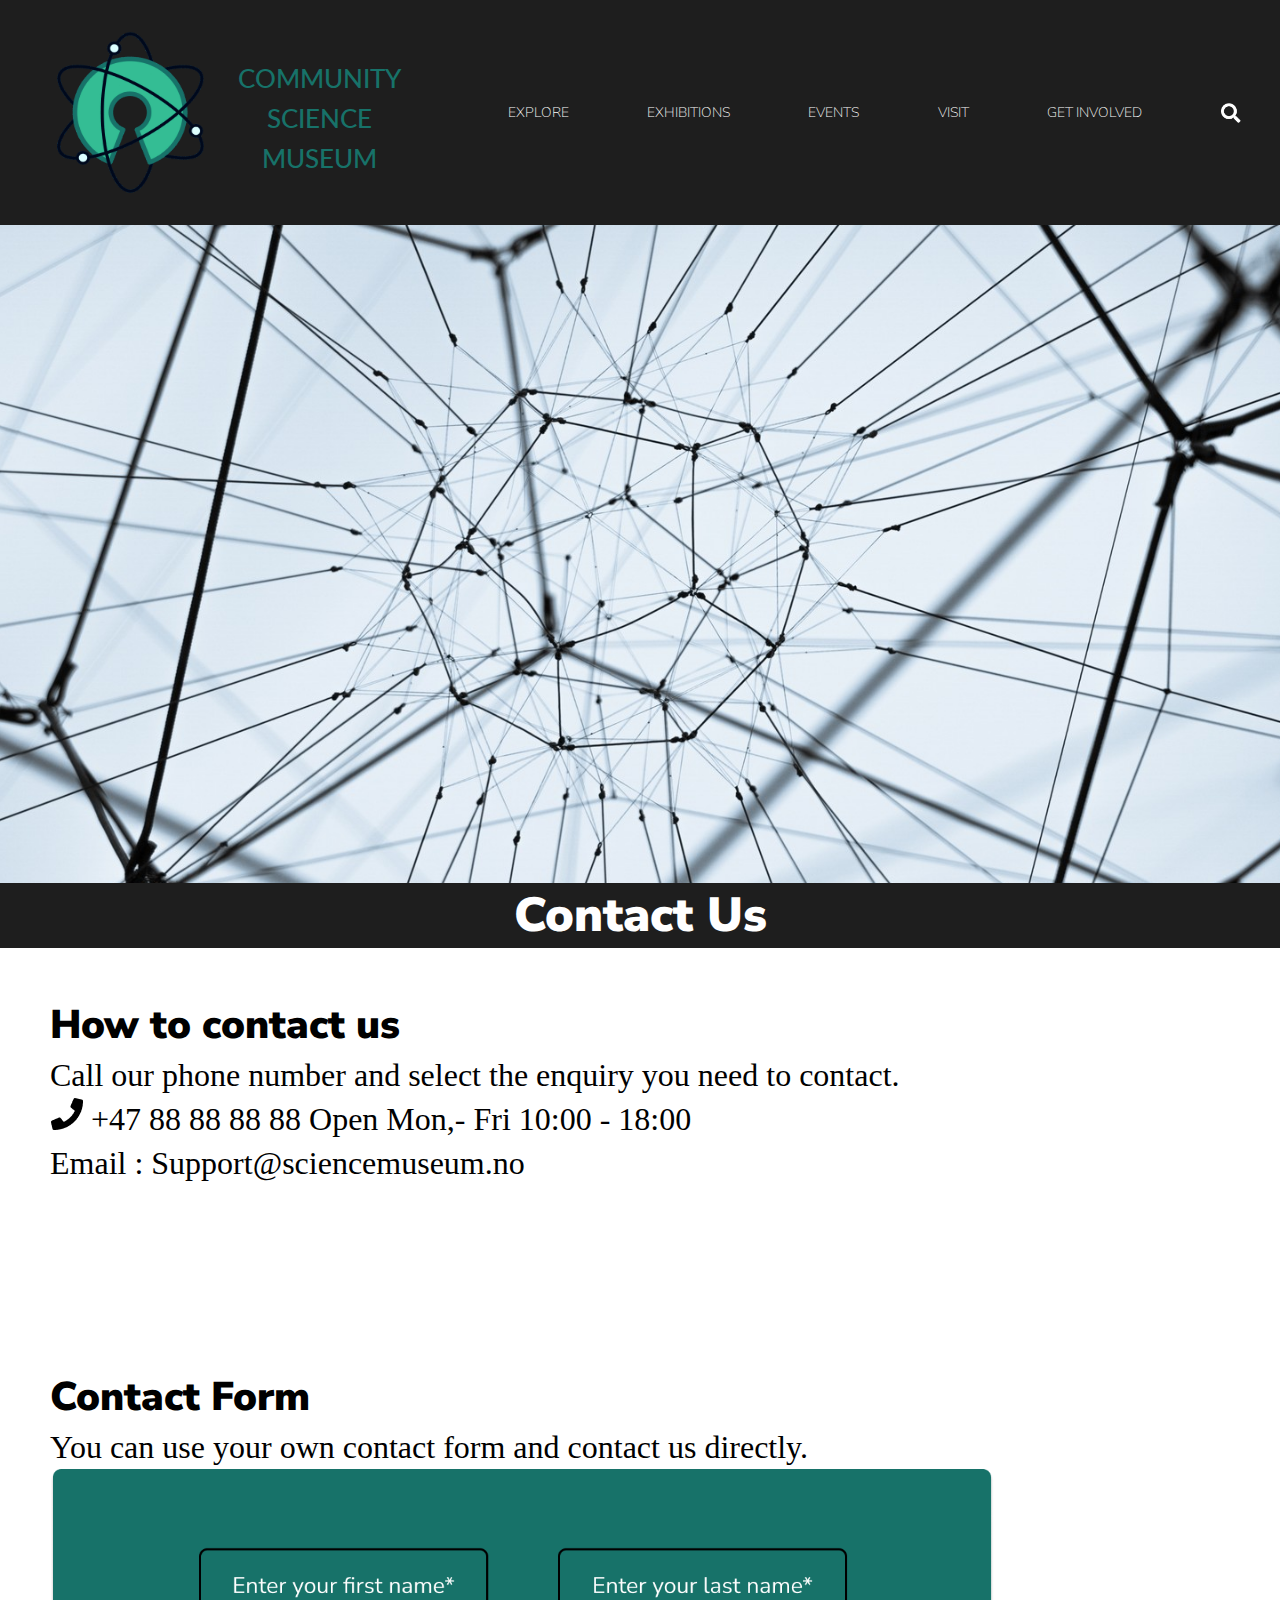
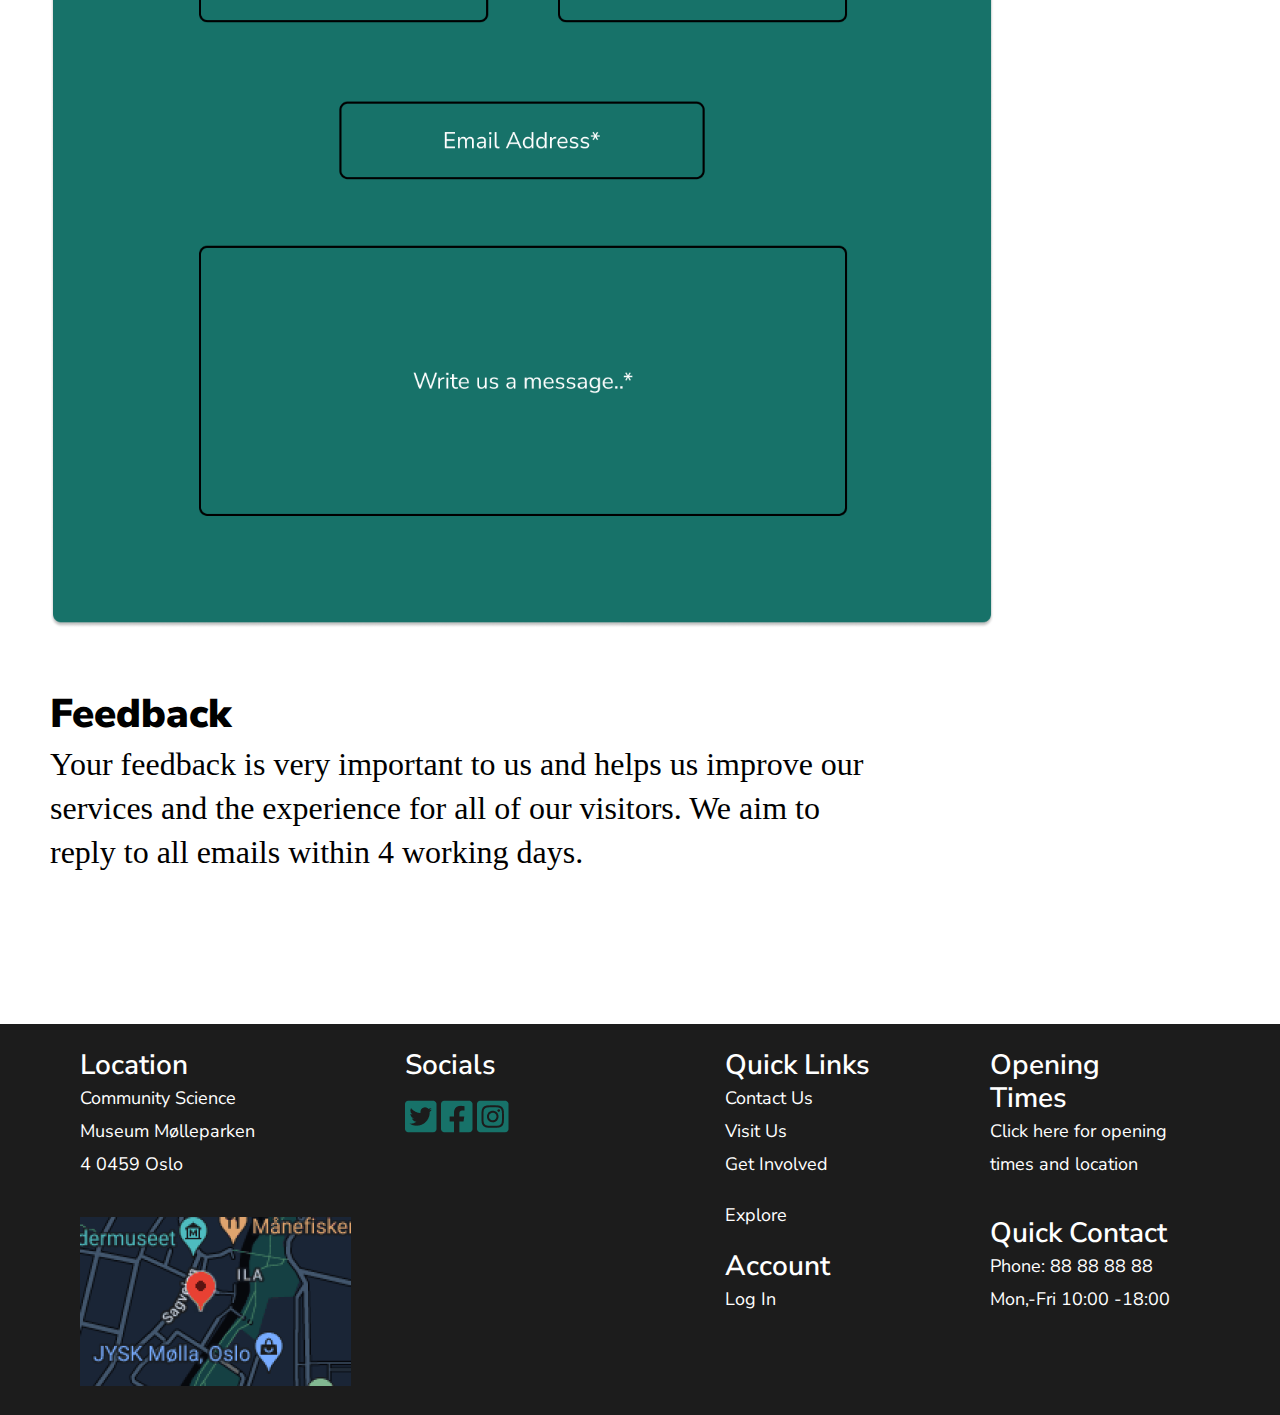
==== contact.html @ 0fde9c06 "login deleted" ====
<!DOCTYPE html>
<html lang="en">
  <head>
    <meta charset="UTF-8" />
    <meta http-equiv="X-UA-Compatible" content="IE=edge" />
    <meta name="viewport" content="width=device-width, initial-scale=1.0" />
    <title>Contact Us</title>
    <link rel="stylesheet" href="./contactus/style.css" />
    <link rel="preconnect" href="https://fonts.googleapis.com" />
    <link rel="preconnect" href="https://fonts.gstatic.com" crossorigin />
    <link
      href="https://fonts.googleapis.com/css2?family=Lato&family=Open+Sans:ital,wght@0,300;0,400;0,500;1,400;1,500;1,600&family=Yanone+Kaffeesatz:wght@300;400;500;600;700&display=swap"
      rel="stylesheet"
    />

    <link rel="preconnect" href="https://fonts.googleapis.com" />
    <link rel="preconnect" href="https://fonts.gstatic.com" crossorigin />
    <link
      href="https://fonts.googleapis.com/css2?family=Lato&family=Nunito+Sans:wght@300;400&family=Open+Sans:ital,wght@0,300;0,400;0,500;1,400;1,500;1,600&family=Yanone+Kaffeesatz:wght@300;400;500;600;700&display=swap"
      rel="stylesheet"
    />
  </head>

  <body>
    <div class="body-container">
      <header>
        <nav>
          <a href="./home.html">
            <div class="nav-logo-container">
              <img
                class="nav-logo"
                src="./assets/png/MicrosoftTeams-image 1.png"
                alt=""
              />
              <h2 class="nav-title">COMMUNITY SCIENCE MUSEUM</h2>
            </div>
          </a>
          <a class="nav-link" href="./explore.html">EXPLORE</a>
          <a class="nav-link" href="./exhibiton.html">EXHIBITIONS</a>
          <a class="nav-link" href="./events.html">EVENTS</a>
          <a class="nav-link" href="./visit.html">VISIT</a>
          <a class="nav-link" href="./getinvolved.html">GET INVOLVED</a>
          <img class="nav-search" src="./assets/png/search.png" alt="" />
          <img
            class="nav-hamburger"
            src="./assets/png/clipart365828.png"
            alt=""
          />
        </nav>
      </header>
      <section class="top-section">
        <img src="./assets/png/william-bout-264826 1.png" alt="" />
        <p class="exhibitions">Contact Us</p>
      </section>
      <section class="contact-first-section">
        <p class="contact-title">How to contact us</p>

        <p class="contact-info">
          Call our phone number and select the enquiry you need to contact.
          <br />
          <img src="./assets/png/phone.png" alt="" />
          +47 88 88 88 88 Open Mon,- Fri 10:00 - 18:00 <br />
          Email : Support@sciencemuseum.no
        </p>
        <p class="contact-title second-title">Contact Form</p>
        <p class="contact-info">
          You can use your own contact form and contact us directly.
        </p>

        <img class="form-img" src="./assets/png/Group 34.png" alt="" />

        <p class="contact-title last-title">Feedback</p>
        <p class="contact-info last-info">
          Your feedback is very important to us and helps us improve our
          services and the experience for all of our visitors. We aim to reply
          to all emails within 4 working days.
        </p>
      </section>

      <footer>
        <div class="footer-left">
          <div class="column">
            <p class="bold">Location</p>
            <p>Community Science Museum Mølleparken 4 0459 Oslo</p>
            <br />
            <br />
            <img class="footer-map" src="./assets/png/image 1.png" alt="" />
          </div>
          <div class="column">
            <p class="bold">Socials</p>
            <br />
            <img src="./assets/png/tw.png" alt="" />
            <img src="./assets/png/face.png" alt="" />
            <img src="./assets/png/ins.png" alt="" />
          </div>
        </div>
        <div class="footer-right">
          <div class="column">
            <p class="bold">Quick Links</p>
            <a href="./contact.html">
              <p>Contact Us</p>
            </a>
            <a href="./visit.html">
              <p>Visit Us</p>
            </a>
            <a href="./getinvolved.html">
              <p>Get Involved</p>
            </a>
            <br />
            <a href="./explore.html">
              <p>Explore</p>
            </a>
            <br />
            <p class="bold">Account</p>
            <p>Log In</p>
          </div>
          <div class="column">
            <p class="bold">Opening Times</p>
            <p>Click <a href="">here</a> for opening</p>
            <p>times and location</p>
            <br />
            <br />
            <p class="bold">Quick Contact</p>
            <p>Phone: 88 88 88 88</p>
            <p>Mon,-Fri 10:00 -18:00</p>
         
          </div>
        </div>
      </footer>
    </div>
  </body>
</html>
---- contactus/style.css ----
* {
  box-sizing: border-box;
  padding: 0px;
  margin: 0px;
}

a {
  text-decoration: none;
}

button {
  cursor: pointer;
}

body {
  width: 100%;
  background-color: #1e1e1e;
}

.body-container {
  max-width: 2000px;
  margin: auto;
}

header {
  width: 100%;
}

nav {
  width: 100%;
  height: 225px;
  display: flex;
  justify-content: space-around;
  align-items: center;
}

.nav-logo-container {
  width: 550px;
  display: flex;
  margin-top: 10px;
}

.nav-title {
  width: 290px;
  font-family: "Lato", sans-serif;
  font-style: normal;
  font-weight: 500;
  font-size: 46px;
  line-height: 53px;
  text-align: center;
  color: #177269;
  margin-top: 30px;
}

.nav-link {
  text-decoration: none;
  font-family: "Nunito Sans", sans-serif;
  font-style: normal;
  font-weight: 200;
  font-size: 24px;
  line-height: 39px;
  color: #ffffff;
}

.nav-search {
  width: 40px;
  height: 40px;
  cursor: pointer;
}

.nav-hamburger {
  display: none;
}

.top-section {
  width: 100%;
  display: flex;
  flex-direction: column;
  justify-content: baseline;
  align-items: center;
}
.top-section img {
  width: 100%;
}

.first-text-in-image {
  width: 90%;
  font-family: "Nunito Sans";
  font-style: normal;
  font-weight: 900;
  font-size: 48px;
  line-height: 65px;
  text-align: center;
  color: #ffffff;
  background-color: #1e1e1e;
  transform: translate(0px, -50px);
  box-shadow: 0px 4px 4px rgba(0, 0, 0, 0.25);
}

.top-section-title {
  width: 100%;
  height: 69px;
  left: 0px;
  background: #177269;
  padding-top: 10px;
}
.top-section-title h3 {
  font-family: "Nunito Sans";
  font-style: normal;
  font-weight: 900;
  font-size: 28px;
  line-height: 44px;
  text-align: center;
  word-spacing: 10px;
  color: #ffffff;
}

.second-section {
  width: 100%;
  background-color: white;
  display: flex;
  flex-direction: column;
}
.second-section h2 {
  font-family: "Nunito Sans";
  font-style: normal;
  font-weight: 900;
  font-size: 40px;
  line-height: 55px;
  text-align: center;
  color: #000000;
  margin-bottom: 25px;
}
.second-section p {
  width: 80%;
  font-family: "Nunito Sans";
  font-weight: 500;
  font-size: 32px;
  line-height: 44px;
  text-align: justify;
  margin: auto;
  margin-bottom: 100px;
}

.second-text-in-image {
  width: 100%;
  display: flex;
  justify-content: flex-end;
}
.second-text-in-image h3 {
  width: 80%;
  background: #1c1c1c;
  color: #ffffff;
  font-family: "Nunito Sans";
  font-style: normal;
  font-weight: 1200;
  font-size: 45px;
  line-height: 65px;
  margin-bottom: 0px;
  text-align: center;
}

.third-section {
  background: #1c1c1c;
  padding-top: 95px;
}

.cards-container {
  display: flex;
  justify-content: space-around;
  flex-wrap: wrap;
}

.card-container {
  width: 683px;
  height: 786px;
}

.card-inside-text {
  margin-top: -10px;
  padding-top: 20px;
  height: 88px;
  font-family: "Nunito Sans";
  font-style: normal;
  font-weight: 900;
  font-size: 36px;
  line-height: 49px;
  text-align: center;
  background: #177269;
  border-radius: 7px;
  color: #ffffff;
}

.card-info-container {
  padding: 0px 25px;
}
.card-info-container p:first-child {
  margin: 20px 0px;
  font-family: "Nunito Sans";
  font-style: normal;
  font-weight: 700;
  font-size: 24px;
  line-height: 33px;
  text-align: center;
  color: #ffffff;
}
.card-info-container p:nth-child(2) {
  font-family: "Nunito Sans";
  font-style: normal;
  font-weight: 400;
  font-size: 24px;
  line-height: 33px;
  text-align: center;
  color: #ffffff;
  text-align: center;
}

.more-events {
  width: 100%;
  display: flex;
  justify-content: center;
}
.more-events p {
  width: 96%;
  height: 100px;
  border-radius: 7px;
  background: #177269;
  padding-top: 20px;
  font-family: "Nunito Sans";
  font-style: normal;
  font-weight: 900;
  font-size: 48px;
  line-height: 65px;
  text-align: center;
  margin-bottom: 45px;
  color: #ffffff;
}

.down {
  margin-top: -90px;
}

.fourth-section {
  background-color: #fff;
  padding-top: 75px;
}

.card-down {
  width: 683px;
  height: 786px;
}

footer {
  width: 100%;
  padding: 25px;
  background-color: #1c1c1c;
  display: flex;
  justify-content: space-around;
}

.footer-left, .footer-right {
  width: 50%;
  display: flex;
  justify-content: space-evenly;
}

.column p {
  width: 180px;
  font-family: "Nunito Sans";
  font-style: normal;
  font-weight: 400;
  font-size: 18px;
  line-height: 33px;
  color: #ffffff;
}
.column a {
  color: #ffffff;
}
.column .bold {
  width: 180px;
  font-weight: 600;
  font-size: 28px;
  line-height: 33px;
}

@media (max-width: 1390px) {
  .card-container {
    margin-bottom: 55px;
  }
  .card-down {
    margin-bottom: 0px;
    height: 620px;
  }
  .down {
    margin-top: 0px;
  }
}
@media (max-width: 1390px) and (max-width: 1280px) {
  .nav-logo-container {
    width: 390px;
  }
  .nav-logo {
    width: 180px;
    height: 180px;
  }
  .nav-title {
    width: 200px;
    font-size: 26px;
    line-height: 40px;
  }
  .nav-link {
    font-size: 14px;
  }
  .nav-search {
    width: 20px;
    height: 20px;
  }
}
@media (max-width: 1390px) and (max-width: 1280px) and (max-width: 930px) {
  .top-section-title h3 {
    font-size: 1.2rem;
  }
  .column .bold {
    font-size: 1.5rem;
    font-weight: 600;
  }
  .first-text-in-image {
    font-size: 1.5rem;
    font-weight: 600;
  }
  .second-text-in-image h3 {
    font-size: 1.5rem;
  }
  .more-events p {
    font-size: 1.5rem;
  }
  footer {
    height: 750px;
    flex-direction: column;
    align-items: flex-start;
    justify-content: space-between;
  }
  .footer-left, .footer-right {
    width: 100%;
    justify-content: space-between;
  }
}
@media (max-width: 1390px) and (max-width: 1280px) and (max-width: 930px) and (max-width: 800px) {
  .nav-link,
.nav-search {
    display: none;
  }
  .nav-hamburger {
    display: block;
    width: 40px;
    cursor: pointer;
  }
}
@media (max-width: 1390px) and (max-width: 1280px) and (max-width: 930px) and (max-width: 800px) and (max-width: 600px) {
  nav {
    justify-content: space-between;
    padding: 0px 5px;
  }
  .nav-logo-container {
    width: 180px;
    align-items: flex-start;
  }
  .nav-logo-container img {
    width: 100px;
    height: 130px;
  }
  .nav-logo-container .nav-title {
    font-size: 1.3rem;
    line-height: 23px;
  }
  .top-section-title h3 {
    font-size: 0.7rem;
  }
  .first-text-in-image {
    font-size: 1rem;
  }
  .second-section h2 {
    font-size: 1.8rem;
  }
  .second-section p {
    font-size: 1.2rem;
    line-height: 24px;
  }
  .second-text-in-image h3 {
    font-size: 1.2rem;
  }
  .card-inside-text {
    font-size: 1.4rem;
  }
  .card-container {
    width: 100%;
    height: 600px;
  }
  .card-container img {
    width: 100%;
  }
  .card-down {
    height: 450px;
  }
  .card-down img {
    width: 100%;
  }
  .card-info-container {
    padding: 0px;
  }
  .card-info-container p:first-child {
    font-size: 1.2rem;
  }
  .card-info-container p:nth-child(2) {
    margin-left: 8px;
    white-space: wrap;
    font-size: 1.1rem;
    text-align: left;
  }
  .more-events p {
    font-size: 1.2rem;
  }
  .footer-left, .footer-right {
    justify-content: space-between;
  }
  .footer-map {
    width: 100%;
  }
  .column .bold {
    font-size: 1rem;
  }
  .column p {
    font-size: 1rem;
  }
}
* {
  box-sizing: border-box;
  padding: 0px;
  margin: 0px;
}

a {
  text-decoration: none;
}

button {
  cursor: pointer;
}

body {
  width: 100%;
  background-color: #1e1e1e;
}

.body-container {
  max-width: 2000px;
  margin: auto;
}

header {
  width: 100%;
}

nav {
  width: 100%;
  height: 225px;
  display: flex;
  justify-content: space-around;
  align-items: center;
}

.nav-logo-container {
  width: 550px;
  display: flex;
  margin-top: 10px;
}

.nav-title {
  width: 290px;
  font-family: "Lato", sans-serif;
  font-style: normal;
  font-weight: 500;
  font-size: 46px;
  line-height: 53px;
  text-align: center;
  color: #177269;
  margin-top: 30px;
}

.nav-link {
  text-decoration: none;
  font-family: "Nunito Sans", sans-serif;
  font-style: normal;
  font-weight: 200;
  font-size: 24px;
  line-height: 39px;
  color: #ffffff;
}

.nav-search {
  width: 40px;
  height: 40px;
  cursor: pointer;
}

.nav-hamburger {
  display: none;
}

.top-section {
  width: 100%;
  display: flex;
  flex-direction: column;
  justify-content: baseline;
  align-items: center;
}
.top-section img {
  width: 100%;
}

.first-text-in-image {
  width: 90%;
  font-family: "Nunito Sans";
  font-style: normal;
  font-weight: 900;
  font-size: 48px;
  line-height: 65px;
  text-align: center;
  color: #ffffff;
  background-color: #1e1e1e;
  transform: translate(0px, -50px);
  box-shadow: 0px 4px 4px rgba(0, 0, 0, 0.25);
}

.top-section-title {
  width: 100%;
  height: 69px;
  left: 0px;
  background: #177269;
  padding-top: 10px;
}
.top-section-title h3 {
  font-family: "Nunito Sans";
  font-style: normal;
  font-weight: 900;
  font-size: 28px;
  line-height: 44px;
  text-align: center;
  word-spacing: 10px;
  color: #ffffff;
}

.second-section {
  width: 100%;
  background-color: white;
  display: flex;
  flex-direction: column;
}
.second-section h2 {
  font-family: "Nunito Sans";
  font-style: normal;
  font-weight: 900;
  font-size: 40px;
  line-height: 55px;
  text-align: center;
  color: #000000;
  margin-bottom: 25px;
}
.second-section p {
  width: 80%;
  font-family: "Nunito Sans";
  font-weight: 500;
  font-size: 32px;
  line-height: 44px;
  text-align: justify;
  margin: auto;
  margin-bottom: 100px;
}

.second-text-in-image {
  width: 100%;
  display: flex;
  justify-content: flex-end;
}
.second-text-in-image h3 {
  width: 80%;
  background: #1c1c1c;
  color: #ffffff;
  font-family: "Nunito Sans";
  font-style: normal;
  font-weight: 1200;
  font-size: 45px;
  line-height: 65px;
  margin-bottom: 0px;
  text-align: center;
}

.third-section {
  background: #1c1c1c;
  padding-top: 95px;
}

.cards-container {
  display: flex;
  justify-content: space-around;
  flex-wrap: wrap;
}

.card-container {
  width: 683px;
  height: 786px;
}

.card-inside-text {
  margin-top: -10px;
  padding-top: 20px;
  height: 88px;
  font-family: "Nunito Sans";
  font-style: normal;
  font-weight: 900;
  font-size: 36px;
  line-height: 49px;
  text-align: center;
  background: #177269;
  border-radius: 7px;
  color: #ffffff;
}

.card-info-container {
  padding: 0px 25px;
}
.card-info-container p:first-child {
  margin: 20px 0px;
  font-family: "Nunito Sans";
  font-style: normal;
  font-weight: 700;
  font-size: 24px;
  line-height: 33px;
  text-align: center;
  color: #ffffff;
}
.card-info-container p:nth-child(2) {
  font-family: "Nunito Sans";
  font-style: normal;
  font-weight: 400;
  font-size: 24px;
  line-height: 33px;
  text-align: center;
  color: #ffffff;
  text-align: center;
}

.more-events {
  width: 100%;
  display: flex;
  justify-content: center;
}
.more-events p {
  width: 96%;
  height: 100px;
  border-radius: 7px;
  background: #177269;
  padding-top: 20px;
  font-family: "Nunito Sans";
  font-style: normal;
  font-weight: 900;
  font-size: 48px;
  line-height: 65px;
  text-align: center;
  margin-bottom: 45px;
  color: #ffffff;
}

.down {
  margin-top: -90px;
}

.fourth-section {
  background-color: #fff;
  padding-top: 75px;
}

.card-down {
  width: 683px;
  height: 786px;
}

footer {
  width: 100%;
  padding: 25px;
  background-color: #1c1c1c;
  display: flex;
  justify-content: space-around;
}

.footer-left, .footer-right {
  width: 50%;
  display: flex;
  justify-content: space-evenly;
}

.column p {
  width: 180px;
  font-family: "Nunito Sans";
  font-style: normal;
  font-weight: 400;
  font-size: 18px;
  line-height: 33px;
  color: #ffffff;
}
.column a {
  color: #ffffff;
}
.column .bold {
  width: 180px;
  font-weight: 600;
  font-size: 28px;
  line-height: 33px;
}

@media (max-width: 1390px) {
  .card-container {
    margin-bottom: 55px;
  }
  .card-down {
    margin-bottom: 0px;
    height: 620px;
  }
  .down {
    margin-top: 0px;
  }
}
@media (max-width: 1390px) and (max-width: 1280px) {
  .nav-logo-container {
    width: 390px;
  }
  .nav-logo {
    width: 180px;
    height: 180px;
  }
  .nav-title {
    width: 200px;
    font-size: 26px;
    line-height: 40px;
  }
  .nav-link {
    font-size: 14px;
  }
  .nav-search {
    width: 20px;
    height: 20px;
  }
}
@media (max-width: 1390px) and (max-width: 1280px) and (max-width: 930px) {
  .top-section-title h3 {
    font-size: 1.2rem;
  }
  .column .bold {
    font-size: 1.5rem;
    font-weight: 600;
  }
  .first-text-in-image {
    font-size: 1.5rem;
    font-weight: 600;
  }
  .second-text-in-image h3 {
    font-size: 1.5rem;
  }
  .more-events p {
    font-size: 1.5rem;
  }
  footer {
    height: 750px;
    flex-direction: column;
    align-items: flex-start;
    justify-content: space-between;
  }
  .footer-left, .footer-right {
    width: 100%;
    justify-content: space-between;
  }
}
@media (max-width: 1390px) and (max-width: 1280px) and (max-width: 930px) and (max-width: 800px) {
  .nav-link,
.nav-search {
    display: none;
  }
  .nav-hamburger {
    display: block;
    width: 40px;
    cursor: pointer;
  }
}
@media (max-width: 1390px) and (max-width: 1280px) and (max-width: 930px) and (max-width: 800px) and (max-width: 600px) {
  nav {
    justify-content: space-between;
    padding: 0px 5px;
  }
  .nav-logo-container {
    width: 180px;
    align-items: flex-start;
  }
  .nav-logo-container img {
    width: 100px;
    height: 130px;
  }
  .nav-logo-container .nav-title {
    font-size: 1.3rem;
    line-height: 23px;
  }
  .top-section-title h3 {
    font-size: 0.7rem;
  }
  .first-text-in-image {
    font-size: 1rem;
  }
  .second-section h2 {
    font-size: 1.8rem;
  }
  .second-section p {
    font-size: 1.2rem;
    line-height: 24px;
  }
  .second-text-in-image h3 {
    font-size: 1.2rem;
  }
  .card-inside-text {
    font-size: 1.4rem;
  }
  .card-container {
    width: 100%;
    height: 600px;
  }
  .card-container img {
    width: 100%;
  }
  .card-down {
    height: 450px;
  }
  .card-down img {
    width: 100%;
  }
  .card-info-container {
    padding: 0px;
  }
  .card-info-container p:first-child {
    font-size: 1.2rem;
  }
  .card-info-container p:nth-child(2) {
    margin-left: 8px;
    white-space: wrap;
    font-size: 1.1rem;
    text-align: left;
  }
  .more-events p {
    font-size: 1.2rem;
  }
  .footer-left, .footer-right {
    justify-content: space-between;
  }
  .footer-map {
    width: 100%;
  }
  .column .bold {
    font-size: 1rem;
  }
  .column p {
    font-size: 1rem;
  }
}
* {
  box-sizing: border-box;
  padding: 0px;
  margin: 0px;
}

a {
  text-decoration: none;
}

button {
  cursor: pointer;
}

body {
  width: 100%;
  background-color: #1e1e1e;
}

.body-container {
  max-width: 2000px;
  margin: auto;
}

header {
  width: 100%;
}

nav {
  width: 100%;
  height: 225px;
  display: flex;
  justify-content: space-around;
  align-items: center;
}

.nav-logo-container {
  width: 550px;
  display: flex;
  margin-top: 10px;
}

.nav-title {
  width: 290px;
  font-family: "Lato", sans-serif;
  font-style: normal;
  font-weight: 500;
  font-size: 46px;
  line-height: 53px;
  text-align: center;
  color: #177269;
  margin-top: 30px;
}

.nav-link {
  text-decoration: none;
  font-family: "Nunito Sans", sans-serif;
  font-style: normal;
  font-weight: 200;
  font-size: 24px;
  line-height: 39px;
  color: #ffffff;
}

.nav-search {
  width: 40px;
  height: 40px;
  cursor: pointer;
}

.nav-hamburger {
  display: none;
}

.top-section {
  width: 100%;
  display: flex;
  flex-direction: column;
  justify-content: baseline;
  align-items: center;
}
.top-section img {
  width: 100%;
}

.first-text-in-image {
  width: 90%;
  font-family: "Nunito Sans";
  font-style: normal;
  font-weight: 900;
  font-size: 48px;
  line-height: 65px;
  text-align: center;
  color: #ffffff;
  background-color: #1e1e1e;
  transform: translate(0px, -50px);
  box-shadow: 0px 4px 4px rgba(0, 0, 0, 0.25);
}

.top-section-title {
  width: 100%;
  height: 69px;
  left: 0px;
  background: #177269;
  padding-top: 10px;
}
.top-section-title h3 {
  font-family: "Nunito Sans";
  font-style: normal;
  font-weight: 900;
  font-size: 28px;
  line-height: 44px;
  text-align: center;
  word-spacing: 10px;
  color: #ffffff;
}

.second-section {
  width: 100%;
  background-color: white;
  display: flex;
  flex-direction: column;
}
.second-section h2 {
  font-family: "Nunito Sans";
  font-style: normal;
  font-weight: 900;
  font-size: 40px;
  line-height: 55px;
  text-align: center;
  color: #000000;
  margin-bottom: 25px;
}
.second-section p {
  width: 80%;
  font-family: "Nunito Sans";
  font-weight: 500;
  font-size: 32px;
  line-height: 44px;
  text-align: justify;
  margin: auto;
  margin-bottom: 100px;
}

.second-text-in-image {
  width: 100%;
  display: flex;
  justify-content: flex-end;
}
.second-text-in-image h3 {
  width: 80%;
  background: #1c1c1c;
  color: #ffffff;
  font-family: "Nunito Sans";
  font-style: normal;
  font-weight: 1200;
  font-size: 45px;
  line-height: 65px;
  margin-bottom: 0px;
  text-align: center;
}

.third-section {
  background: #1c1c1c;
  padding-top: 95px;
}

.cards-container {
  display: flex;
  justify-content: space-around;
  flex-wrap: wrap;
}

.card-container {
  width: 683px;
  height: 786px;
}

.card-inside-text {
  margin-top: -10px;
  padding-top: 20px;
  height: 88px;
  font-family: "Nunito Sans";
  font-style: normal;
  font-weight: 900;
  font-size: 36px;
  line-height: 49px;
  text-align: center;
  background: #177269;
  border-radius: 7px;
  color: #ffffff;
}

.card-info-container {
  padding: 0px 25px;
}
.card-info-container p:first-child {
  margin: 20px 0px;
  font-family: "Nunito Sans";
  font-style: normal;
  font-weight: 700;
  font-size: 24px;
  line-height: 33px;
  text-align: center;
  color: #ffffff;
}
.card-info-container p:nth-child(2) {
  font-family: "Nunito Sans";
  font-style: normal;
  font-weight: 400;
  font-size: 24px;
  line-height: 33px;
  text-align: center;
  color: #ffffff;
  text-align: center;
}

.more-events {
  width: 100%;
  display: flex;
  justify-content: center;
}
.more-events p {
  width: 96%;
  height: 100px;
  border-radius: 7px;
  background: #177269;
  padding-top: 20px;
  font-family: "Nunito Sans";
  font-style: normal;
  font-weight: 900;
  font-size: 48px;
  line-height: 65px;
  text-align: center;
  margin-bottom: 45px;
  color: #ffffff;
}

.down {
  margin-top: -90px;
}

.fourth-section {
  background-color: #fff;
  padding-top: 75px;
}

.card-down {
  width: 683px;
  height: 786px;
}

footer {
  width: 100%;
  padding: 25px;
  background-color: #1c1c1c;
  display: flex;
  justify-content: space-around;
}

.footer-left, .footer-right {
  width: 50%;
  display: flex;
  justify-content: space-evenly;
}

.column p {
  width: 180px;
  font-family: "Nunito Sans";
  font-style: normal;
  font-weight: 400;
  font-size: 18px;
  line-height: 33px;
  color: #ffffff;
}
.column a {
  color: #ffffff;
}
.column .bold {
  width: 180px;
  font-weight: 600;
  font-size: 28px;
  line-height: 33px;
}

@media (max-width: 1390px) {
  .card-container {
    margin-bottom: 55px;
  }
  .card-down {
    margin-bottom: 0px;
    height: 620px;
  }
  .down {
    margin-top: 0px;
  }
}
@media (max-width: 1390px) and (max-width: 1280px) {
  .nav-logo-container {
    width: 390px;
  }
  .nav-logo {
    width: 180px;
    height: 180px;
  }
  .nav-title {
    width: 200px;
    font-size: 26px;
    line-height: 40px;
  }
  .nav-link {
    font-size: 14px;
  }
  .nav-search {
    width: 20px;
    height: 20px;
  }
}
@media (max-width: 1390px) and (max-width: 1280px) and (max-width: 930px) {
  .top-section-title h3 {
    font-size: 1.2rem;
  }
  .column .bold {
    font-size: 1.5rem;
    font-weight: 600;
  }
  .first-text-in-image {
    font-size: 1.5rem;
    font-weight: 600;
  }
  .second-text-in-image h3 {
    font-size: 1.5rem;
  }
  .more-events p {
    font-size: 1.5rem;
  }
  footer {
    height: 750px;
    flex-direction: column;
    align-items: flex-start;
    justify-content: space-between;
  }
  .footer-left, .footer-right {
    width: 100%;
    justify-content: space-between;
  }
}
@media (max-width: 1390px) and (max-width: 1280px) and (max-width: 930px) and (max-width: 800px) {
  .nav-link,
.nav-search {
    display: none;
  }
  .nav-hamburger {
    display: block;
    width: 40px;
    cursor: pointer;
  }
}
@media (max-width: 1390px) and (max-width: 1280px) and (max-width: 930px) and (max-width: 800px) and (max-width: 600px) {
  nav {
    justify-content: space-between;
    padding: 0px 5px;
  }
  .nav-logo-container {
    width: 180px;
    align-items: flex-start;
  }
  .nav-logo-container img {
    width: 100px;
    height: 130px;
  }
  .nav-logo-container .nav-title {
    font-size: 1.3rem;
    line-height: 23px;
  }
  .top-section-title h3 {
    font-size: 0.7rem;
  }
  .first-text-in-image {
    font-size: 1rem;
  }
  .second-section h2 {
    font-size: 1.8rem;
  }
  .second-section p {
    font-size: 1.2rem;
    line-height: 24px;
  }
  .second-text-in-image h3 {
    font-size: 1.2rem;
  }
  .card-inside-text {
    font-size: 1.4rem;
  }
  .card-container {
    width: 100%;
    height: 600px;
  }
  .card-container img {
    width: 100%;
  }
  .card-down {
    height: 450px;
  }
  .card-down img {
    width: 100%;
  }
  .card-info-container {
    padding: 0px;
  }
  .card-info-container p:first-child {
    font-size: 1.2rem;
  }
  .card-info-container p:nth-child(2) {
    margin-left: 8px;
    white-space: wrap;
    font-size: 1.1rem;
    text-align: left;
  }
  .more-events p {
    font-size: 1.2rem;
  }
  .footer-left, .footer-right {
    justify-content: space-between;
  }
  .footer-map {
    width: 100%;
  }
  .column .bold {
    font-size: 1rem;
  }
  .column p {
    font-size: 1rem;
  }
}
* {
  box-sizing: border-box;
  padding: 0px;
  margin: 0px;
}

a {
  text-decoration: none;
}

button {
  cursor: pointer;
}

body {
  width: 100%;
  background-color: #1e1e1e;
}

.body-container {
  max-width: 2000px;
  margin: auto;
}

header {
  width: 100%;
}

nav {
  width: 100%;
  height: 225px;
  display: flex;
  justify-content: space-around;
  align-items: center;
}

.nav-logo-container {
  width: 550px;
  display: flex;
  margin-top: 10px;
}

.nav-title {
  width: 290px;
  font-family: "Lato", sans-serif;
  font-style: normal;
  font-weight: 500;
  font-size: 46px;
  line-height: 53px;
  text-align: center;
  color: #177269;
  margin-top: 30px;
}

.nav-link {
  text-decoration: none;
  font-family: "Nunito Sans", sans-serif;
  font-style: normal;
  font-weight: 200;
  font-size: 24px;
  line-height: 39px;
  color: #ffffff;
}

.nav-search {
  width: 40px;
  height: 40px;
  cursor: pointer;
}

.nav-hamburger {
  display: none;
}

.top-section {
  width: 100%;
  display: flex;
  flex-direction: column;
  justify-content: baseline;
  align-items: center;
}
.top-section img {
  width: 100%;
}

.first-text-in-image {
  width: 90%;
  font-family: "Nunito Sans";
  font-style: normal;
  font-weight: 900;
  font-size: 48px;
  line-height: 65px;
  text-align: center;
  color: #ffffff;
  background-color: #1e1e1e;
  transform: translate(0px, -50px);
  box-shadow: 0px 4px 4px rgba(0, 0, 0, 0.25);
}

.top-section-title {
  width: 100%;
  height: 69px;
  left: 0px;
  background: #177269;
  padding-top: 10px;
}
.top-section-title h3 {
  font-family: "Nunito Sans";
  font-style: normal;
  font-weight: 900;
  font-size: 28px;
  line-height: 44px;
  text-align: center;
  word-spacing: 10px;
  color: #ffffff;
}

.second-section {
  width: 100%;
  background-color: white;
  display: flex;
  flex-direction: column;
}
.second-section h2 {
  font-family: "Nunito Sans";
  font-style: normal;
  font-weight: 900;
  font-size: 40px;
  line-height: 55px;
  text-align: center;
  color: #000000;
  margin-bottom: 25px;
}
.second-section p {
  width: 80%;
  font-family: "Nunito Sans";
  font-weight: 500;
  font-size: 32px;
  line-height: 44px;
  text-align: justify;
  margin: auto;
  margin-bottom: 100px;
}

.second-text-in-image {
  width: 100%;
  display: flex;
  justify-content: flex-end;
}
.second-text-in-image h3 {
  width: 80%;
  background: #1c1c1c;
  color: #ffffff;
  font-family: "Nunito Sans";
  font-style: normal;
  font-weight: 1200;
  font-size: 45px;
  line-height: 65px;
  margin-bottom: 0px;
  text-align: center;
}

.third-section {
  background: #1c1c1c;
  padding-top: 95px;
}

.cards-container {
  display: flex;
  justify-content: space-around;
  flex-wrap: wrap;
}

.card-container {
  width: 683px;
  height: 786px;
}

.card-inside-text {
  margin-top: -10px;
  padding-top: 20px;
  height: 88px;
  font-family: "Nunito Sans";
  font-style: normal;
  font-weight: 900;
  font-size: 36px;
  line-height: 49px;
  text-align: center;
  background: #177269;
  border-radius: 7px;
  color: #ffffff;
}

.card-info-container {
  padding: 0px 25px;
}
.card-info-container p:first-child {
  margin: 20px 0px;
  font-family: "Nunito Sans";
  font-style: normal;
  font-weight: 700;
  font-size: 24px;
  line-height: 33px;
  text-align: center;
  color: #ffffff;
}
.card-info-container p:nth-child(2) {
  font-family: "Nunito Sans";
  font-style: normal;
  font-weight: 400;
  font-size: 24px;
  line-height: 33px;
  text-align: center;
  color: #ffffff;
  text-align: center;
}

.more-events {
  width: 100%;
  display: flex;
  justify-content: center;
}
.more-events p {
  width: 96%;
  height: 100px;
  border-radius: 7px;
  background: #177269;
  padding-top: 20px;
  font-family: "Nunito Sans";
  font-style: normal;
  font-weight: 900;
  font-size: 48px;
  line-height: 65px;
  text-align: center;
  margin-bottom: 45px;
  color: #ffffff;
}

.down {
  margin-top: -90px;
}

.fourth-section {
  background-color: #fff;
  padding-top: 75px;
}

.card-down {
  width: 683px;
  height: 786px;
}

footer {
  width: 100%;
  padding: 25px;
  background-color: #1c1c1c;
  display: flex;
  justify-content: space-around;
}

.footer-left, .footer-right {
  width: 50%;
  display: flex;
  justify-content: space-evenly;
}

.column p {
  width: 180px;
  font-family: "Nunito Sans";
  font-style: normal;
  font-weight: 400;
  font-size: 18px;
  line-height: 33px;
  color: #ffffff;
}
.column a {
  color: #ffffff;
}
.column .bold {
  width: 180px;
  font-weight: 600;
  font-size: 28px;
  line-height: 33px;
}

@media (max-width: 1390px) {
  .card-container {
    margin-bottom: 55px;
  }
  .card-down {
    margin-bottom: 0px;
    height: 620px;
  }
  .down {
    margin-top: 0px;
  }
}
@media (max-width: 1390px) and (max-width: 1280px) {
  .nav-logo-container {
    width: 390px;
  }
  .nav-logo {
    width: 180px;
    height: 180px;
  }
  .nav-title {
    width: 200px;
    font-size: 26px;
    line-height: 40px;
  }
  .nav-link {
    font-size: 14px;
  }
  .nav-search {
    width: 20px;
    height: 20px;
  }
}
@media (max-width: 1390px) and (max-width: 1280px) and (max-width: 930px) {
  .top-section-title h3 {
    font-size: 1.2rem;
  }
  .column .bold {
    font-size: 1.5rem;
    font-weight: 600;
  }
  .first-text-in-image {
    font-size: 1.5rem;
    font-weight: 600;
  }
  .second-text-in-image h3 {
    font-size: 1.5rem;
  }
  .more-events p {
    font-size: 1.5rem;
  }
  footer {
    height: 750px;
    flex-direction: column;
    align-items: flex-start;
    justify-content: space-between;
  }
  .footer-left, .footer-right {
    width: 100%;
    justify-content: space-between;
  }
}
@media (max-width: 1390px) and (max-width: 1280px) and (max-width: 930px) and (max-width: 800px) {
  .nav-link,
.nav-search {
    display: none;
  }
  .nav-hamburger {
    display: block;
    width: 40px;
    cursor: pointer;
  }
}
@media (max-width: 1390px) and (max-width: 1280px) and (max-width: 930px) and (max-width: 800px) and (max-width: 600px) {
  nav {
    justify-content: space-between;
    padding: 0px 5px;
  }
  .nav-logo-container {
    width: 180px;
    align-items: flex-start;
  }
  .nav-logo-container img {
    width: 100px;
    height: 130px;
  }
  .nav-logo-container .nav-title {
    font-size: 1.3rem;
    line-height: 23px;
  }
  .top-section-title h3 {
    font-size: 0.7rem;
  }
  .first-text-in-image {
    font-size: 1rem;
  }
  .second-section h2 {
    font-size: 1.8rem;
  }
  .second-section p {
    font-size: 1.2rem;
    line-height: 24px;
  }
  .second-text-in-image h3 {
    font-size: 1.2rem;
  }
  .card-inside-text {
    font-size: 1.4rem;
  }
  .card-container {
    width: 100%;
    height: 600px;
  }
  .card-container img {
    width: 100%;
  }
  .card-down {
    height: 450px;
  }
  .card-down img {
    width: 100%;
  }
  .card-info-container {
    padding: 0px;
  }
  .card-info-container p:first-child {
    font-size: 1.2rem;
  }
  .card-info-container p:nth-child(2) {
    margin-left: 8px;
    white-space: wrap;
    font-size: 1.1rem;
    text-align: left;
  }
  .more-events p {
    font-size: 1.2rem;
  }
  .footer-left, .footer-right {
    justify-content: space-between;
  }
  .footer-map {
    width: 100%;
  }
  .column .bold {
    font-size: 1rem;
  }
  .column p {
    font-size: 1rem;
  }
}
.exhibitions {
  font-family: "Nunito Sans";
  font-style: normal;
  font-weight: 900;
  font-size: 48px;
  line-height: 65px;
  text-align: center;
  color: #ffffff;
}

.exh-card-info-container {
  margin-top: 15px;
  font-family: "Nunito Sans";
  font-style: normal;
  font-weight: 400;
  font-size: 28px;
  line-height: 38px;
  text-align: justify;
  color: #000000;
}

.exh-card {
  height: 1150px;
}

@media (max-width: 1364px) {
  .exh-card {
    height: auto;
  }
}
@media (max-width: 1364px) and (max-width: 750px) {
  .exh-card {
    width: 90%;
  }
  .exh-card img {
    width: 100%;
  }
}
@media (max-width: 1364px) and (max-width: 502px) {
  .exh-card-info-container p {
    font-size: 1.2rem;
  }
}
.explore {
  margin-top: 20px;
}

.ex-first-section {
  background-color: #fff;
  padding-top: 50px;
  margin-top: 20px;
}
.ex-first-section p {
  width: 80%;
  margin: auto;
  font-family: "Nunito Sans";
  font-style: normal;
  font-weight: 400;
  font-size: 24px;
  line-height: 33px;
  color: #000000;
  text-align: justify;
}

.ex-card {
  margin-top: 95px;
  width: 100%;
  height: 1100px;
}
.ex-card img {
  width: 100%;
  transform: translate(0px, -4px);
}

.ex-card-info-container {
  width: 80%;
  margin: auto;
  margin-top: 40px;
}
.ex-card-info-container p {
  font-family: "Nunito Sans";
  font-style: normal;
  font-weight: 400;
  font-size: 32px;
  line-height: 44px;
  text-align: center;
}

.second-card {
  height: 2100px;
}

.third-card {
  height: 2200px;
}

.ex-card-images {
  padding-top: 45px;
  display: flex;
  justify-content: center;
}
.ex-card-images img {
  filter: drop-shadow(0px 4px 4px rgba(0, 0, 0, 0.25));
  border-radius: 20px;
}

.ex-last-text {
  width: 80%;
}
.ex-last-text p {
  text-align: justify;
}

.ex-up img {
  width: 32%;
}

.ex-down img:first-child {
  width: 46%;
}
.ex-down img:nth-child(2) {
  width: 34%;
}

@media (max-width: 600px) {
  .exhibitions {
    font-size: 2rem;
  }
  .ex-card {
    height: 600px;
  }
  .ex-card-info-container {
    width: 96%;
  }
  .ex-card-info-container p {
    font-size: 1.3rem;
    line-height: 34px;
    text-align: justify;
  }
  .second-card {
    height: 1000px;
  }
  .third-card {
    height: 1700px;
  }
}
.vis-first-section {
  width: 100%;
  background-color: #fff;
  padding: 0px 15px;
}
.vis-first-section p {
  font-family: "Nunito Sans";
  font-style: normal;
  font-weight: 900;
  font-size: 40px;
  line-height: 55px;
  padding-top: 25px;
}
.vis-first-section img {
  width: 85%;
  margin-bottom: 195px;
}

.vis-up-container {
  width: 98%;
  display: flex;
  justify-content: space-between;
  align-items: center;
}

.vis-left-container {
  width: 68%;
  height: 1050px;
  display: flex;
  flex-direction: column;
  justify-content: space-around;
}
.vis-left-container p {
  font-family: "Nunito Sans";
  font-style: normal;
  font-weight: 400;
  font-size: 32px;
  line-height: 44px;
}

.vis-button-container {
  width: 100%;
  display: flex;
  justify-content: center;
}
.vis-button-container button {
  width: 609px;
  height: 78px;
  left: 150px;
  top: 1594px;
  background: #177269;
  box-shadow: 0px 4px 4px rgba(0, 0, 0, 0.25);
  border-radius: 8px;
  font-family: "Nunito Sans";
  font-style: normal;
  font-weight: 700;
  font-size: 32px;
  line-height: 44px;
  text-align: center;
  color: #ffffff;
}

.vis-down-info-container p:first-child {
  font-family: "Nunito Sans";
  font-style: normal;
  font-weight: 900;
  font-size: 36px;
  line-height: 49px;
}
.vis-down-info-container p {
  font-family: "Nunito Sans";
  font-style: normal;
  font-weight: 400;
  font-size: 32px;
  line-height: 44px;
}

.vis-right-container {
  width: 28%;
  font-family: "Nunito Sans";
  font-style: normal;
  font-weight: 400;
  font-size: 32px;
  line-height: 44px;
}

@media (max-width: 1470px) {
  .vis-first-section p {
    text-align: center;
  }
  .vis-up-container {
    flex-direction: column;
    align-items: center;
  }
  .vis-right-container {
    width: 68%;
    margin-bottom: 55px;
  }
}
@media (max-width: 1470px) and (max-width: 750px) {
  .vis-left-container {
    width: 96%;
  }
}
@media (max-width: 1470px) and (max-width: 500px) {
  .vis-up-container p {
    font-size: 1.6rem;
    text-align: justify;
  }
  .vis-button-container button {
    font-size: 1.3rem;
  }
  .vis-down-info-container p {
    text-align: center;
    font-size: 1.3rem;
  }
  .vis-right-container {
    font-size: 1.3rem;
  }
}
.contact-first-section {
  background-color: white;
  padding: 50px 50px 150px 50px;
}

.form-img {
  width: 80%;
}

.contact-title {
  font-family: "Nunito Sans";
  font-weight: 900;
  font-size: 40px;
  line-height: 55px;
}

.contact-info {
  font-weight: 400;
  font-size: 32px;
  line-height: 44px;
}

.second-title {
  margin-top: 185px;
}

.last-info {
  width: 70%;
}

.last-title {
  margin-top: 55px;
}/*# sourceMappingURL=style.css.map */
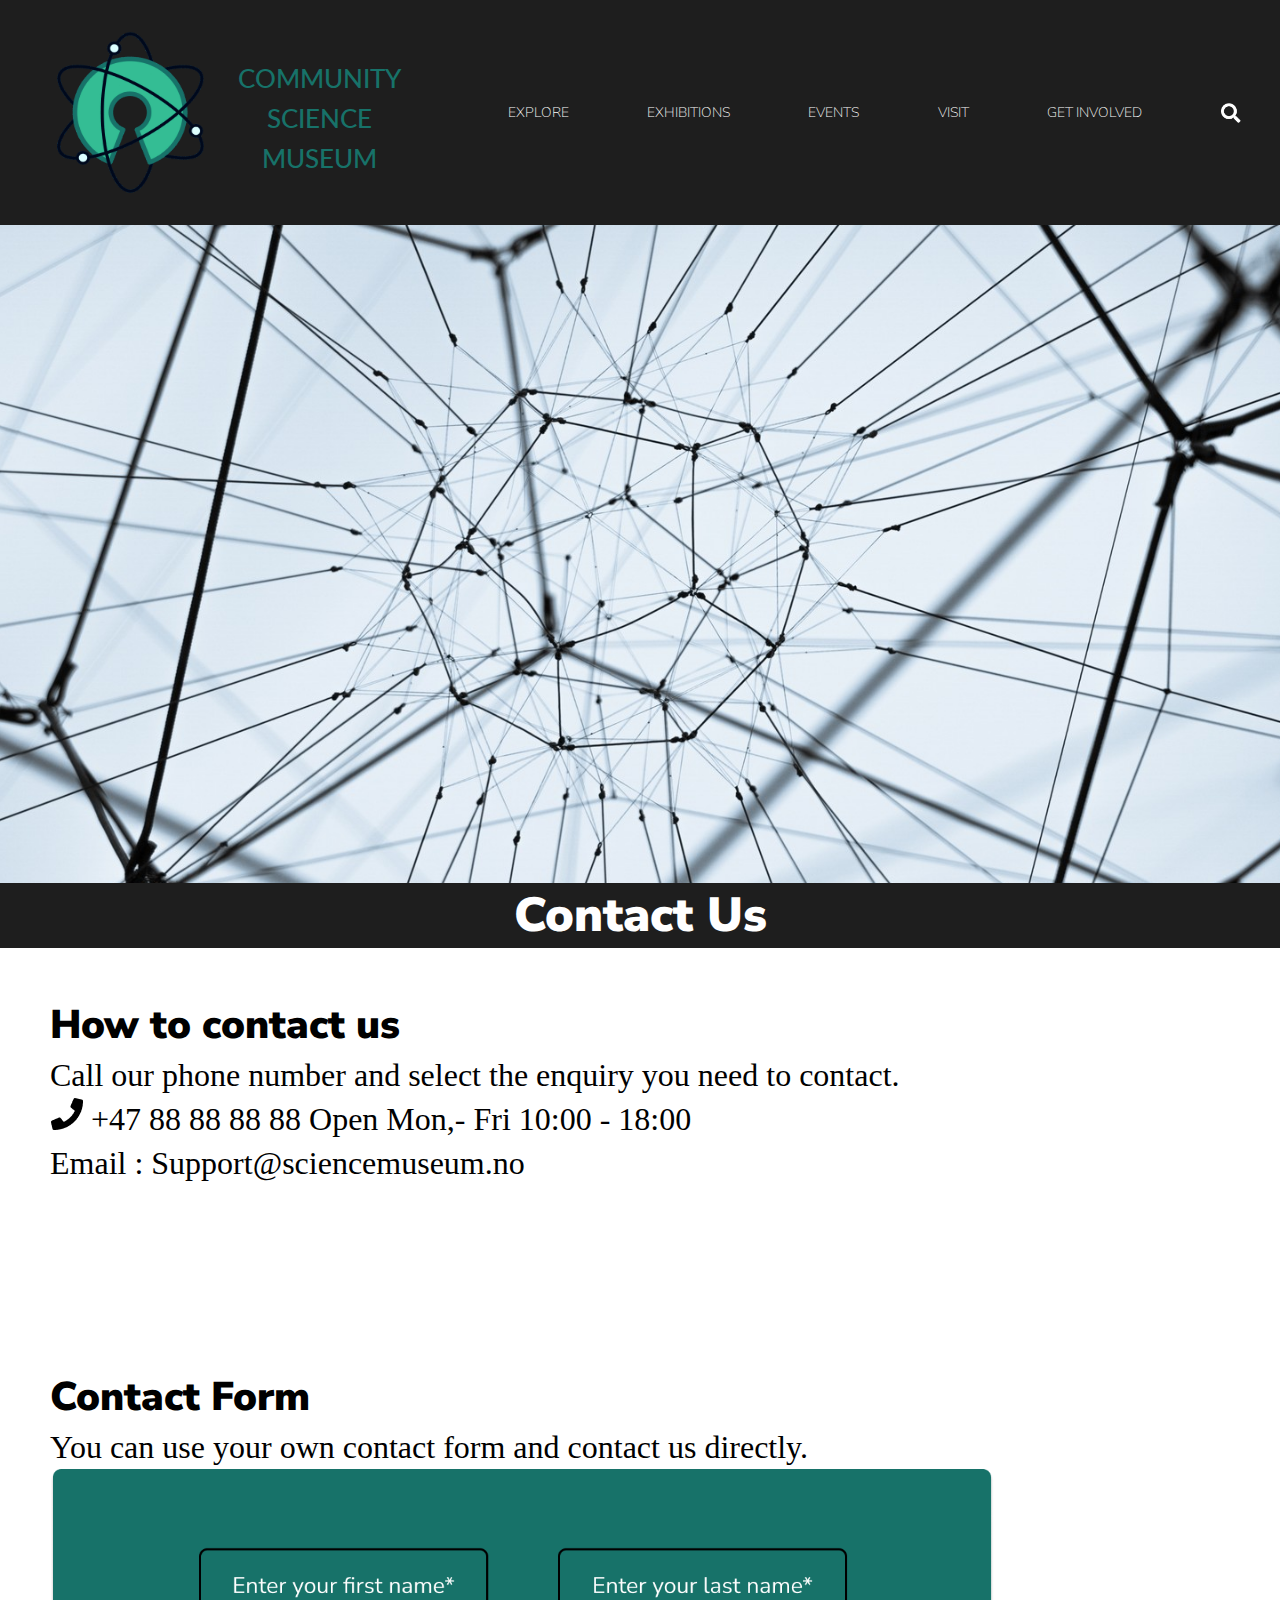
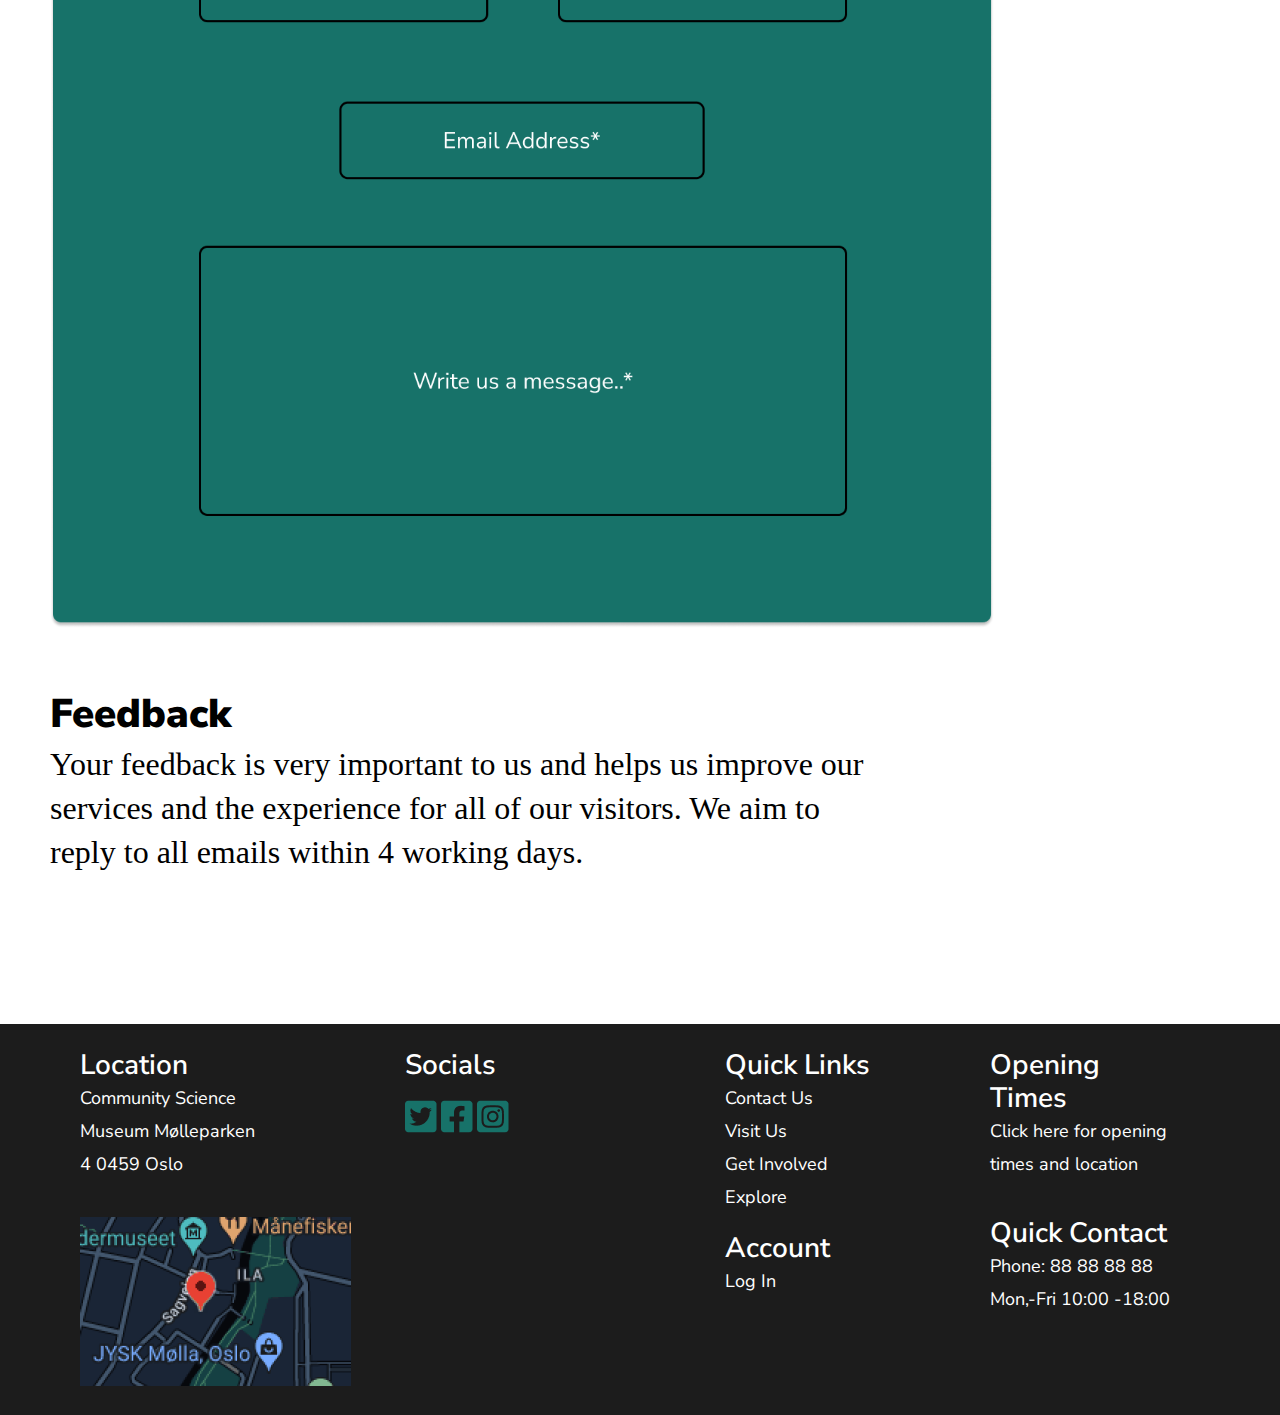
==== commit 170154f2: "explore space deleted" ====
--- a/contact.html
+++ b/contact.html
@@ -106,7 +106,6 @@
             <a href="./getinvolved.html">
               <p>Get Involved</p>
             </a>
-            <br />
             <a href="./explore.html">
               <p>Explore</p>
             </a>
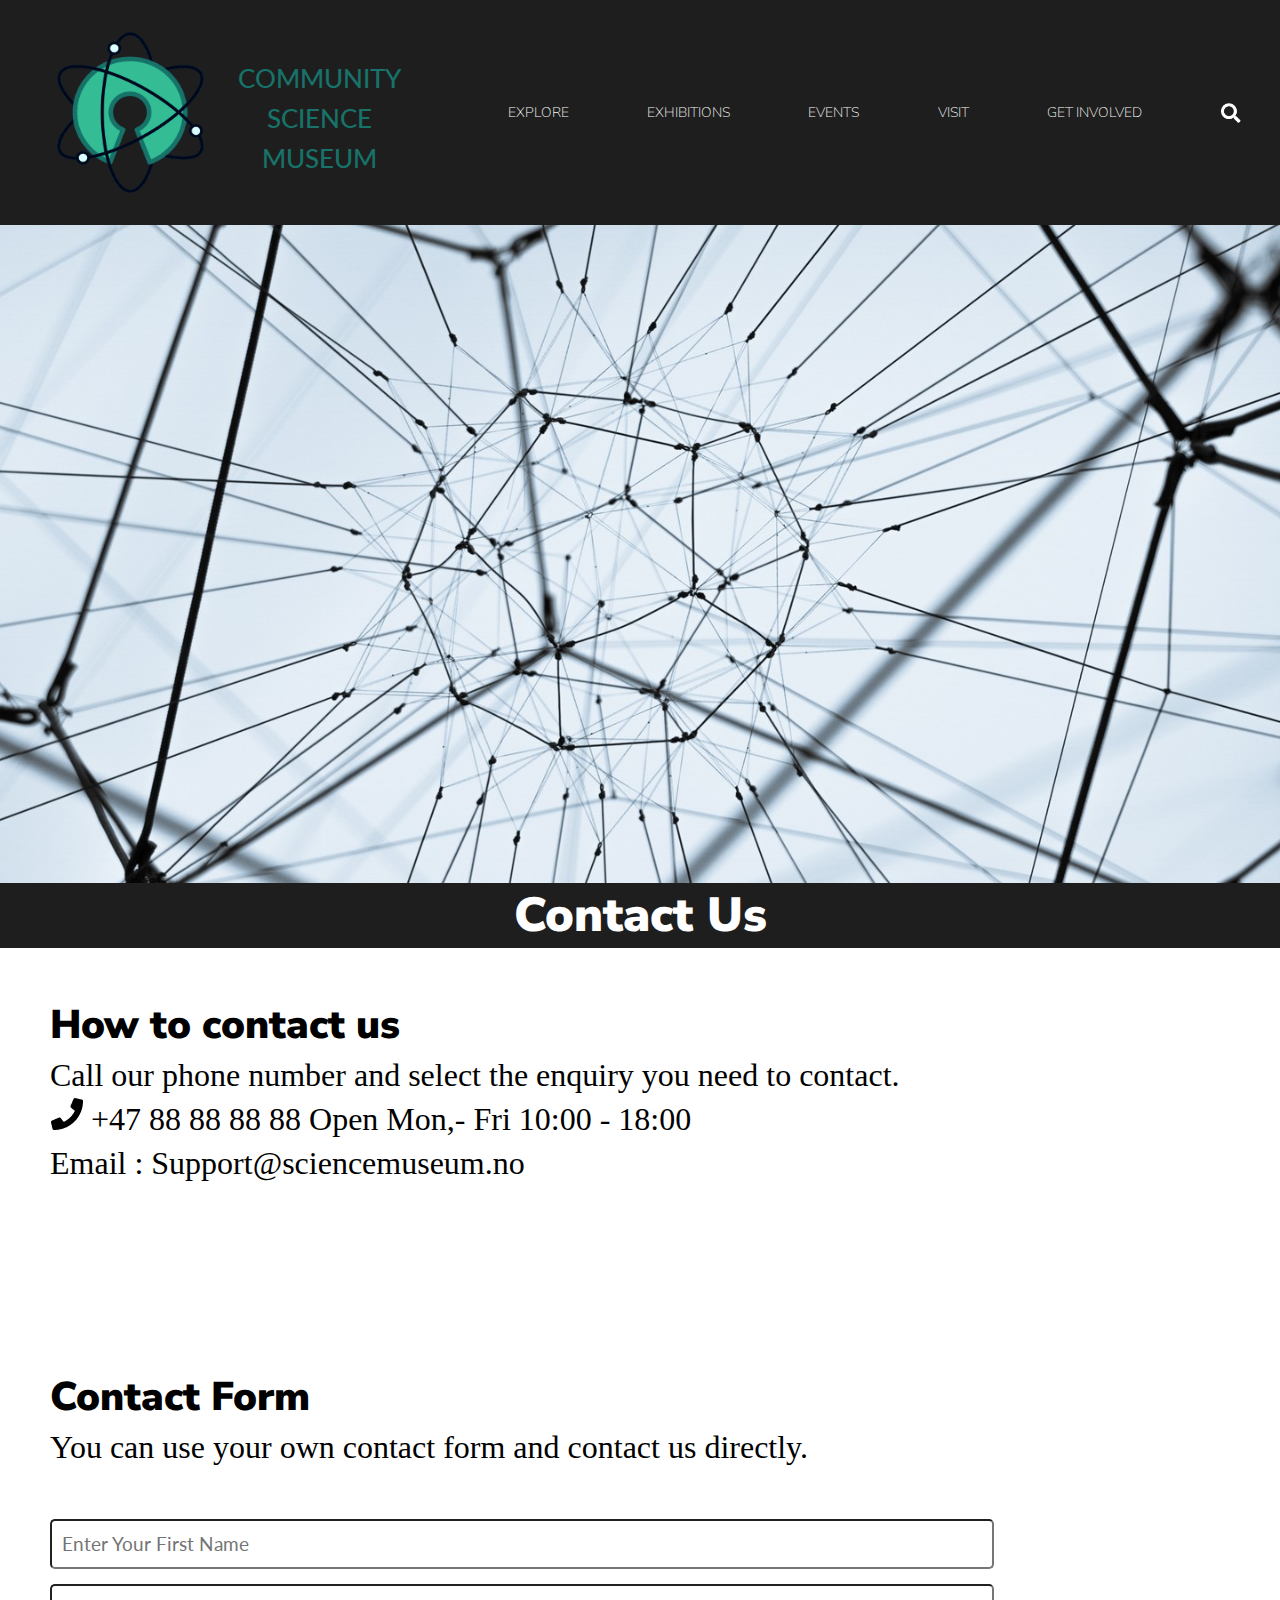
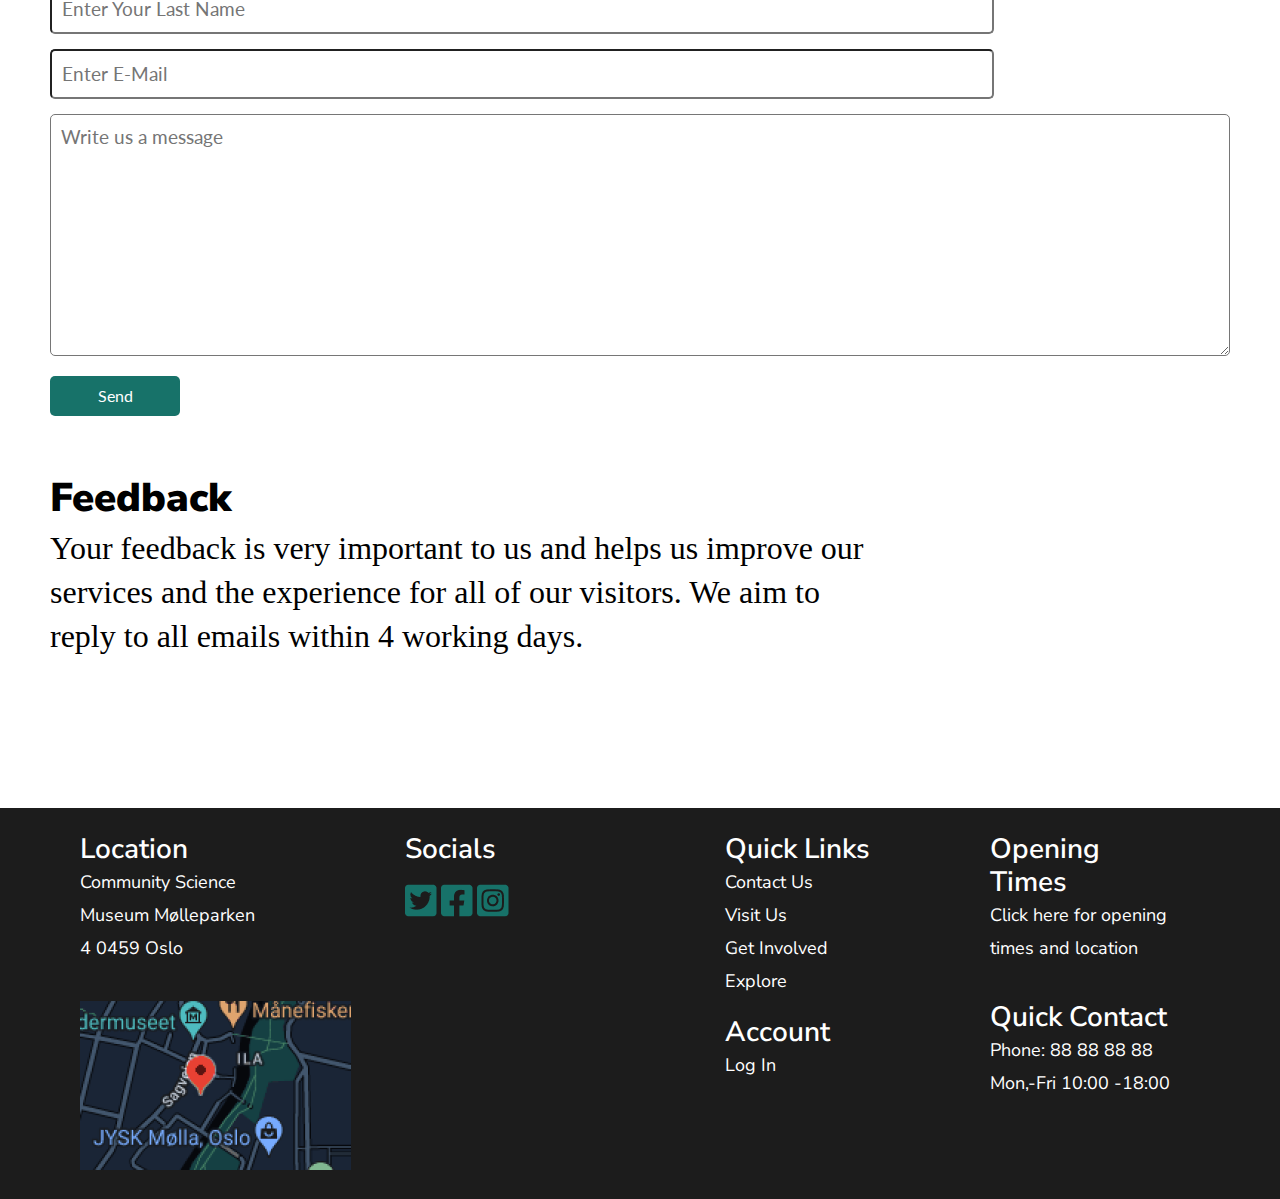
==== commit 82c28d7c: "form done in contact page" ====
--- a/contact.html
+++ b/contact.html
@@ -41,11 +41,25 @@
           <a class="nav-link" href="./visit.html">VISIT</a>
           <a class="nav-link" href="./getinvolved.html">GET INVOLVED</a>
           <img class="nav-search" src="./assets/png/search.png" alt="" />
-          <img
-            class="nav-hamburger"
-            src="./assets/png/clipart365828.png"
-            alt=""
-          />
+          <div id="menuToggle">
+            <input type="checkbox" />
+
+            <span></span>
+            <span></span>
+            <span></span>
+
+            <ul id="menu">
+              <a href="./home.html"><li>Home</li></a>
+              <a href="./explore.html"><li>Explore</li></a>
+              <a href="./exhibiton.html"
+                ><li>Exhibitions</li>
+                <li></li
+              ></a>
+              <a href="./events.html"><li>Events</li></a>
+              <a href="./visit.html"><li>Visit</li></a>
+              <a href="./getinvolved.html"><li>Get Involved</li></a>
+            </ul>
+          </div>
         </nav>
       </header>
       <section class="top-section">
@@ -67,7 +81,15 @@
           You can use your own contact form and contact us directly.
         </p>
 
-        <img class="form-img" src="./assets/png/Group 34.png" alt="" />
+        <!-- <img class="form-img" src="./assets/png/Group 34.png" alt="" /> -->
+
+        <form action="">
+          <input type="text" placeholder="Enter Your First Name" required>
+          <input type="text" placeholder="Enter Your Last Name" required>
+          <input type="email" placeholder="Enter E-Mail" required>
+          <textarea name="" id="" cols="30" rows="10" placeholder="Write us a message" required></textarea>
+          <button type="submit">Send</button>
+        </form>
 
         <p class="contact-title last-title">Feedback</p>
         <p class="contact-info last-info">
@@ -122,7 +144,6 @@
             <p class="bold">Quick Contact</p>
             <p>Phone: 88 88 88 88</p>
             <p>Mon,-Fri 10:00 -18:00</p>
-         
           </div>
         </div>
       </footer>
--- a/contactus/style.css
+++ b/contactus/style.css
@@ -8,6 +8,124 @@
   text-decoration: none;
 }
 
+#menuToggle {
+  display: none;
+  position: relative;
+  top: -10px;
+  right: 5px;
+  height: 30px;
+  z-index: 1;
+  -webkit-user-select: none;
+  -moz-user-select: none;
+   -ms-user-select: none;
+       user-select: none;
+}
+
+#menuToggle a {
+  text-decoration: none;
+  color: #232323;
+  transition: color 0.3s ease;
+}
+
+#menuToggle a:hover {
+  color: tomato;
+}
+
+#menuToggle input {
+  display: block;
+  width: 40px;
+  height: 32px;
+  position: absolute;
+  top: -7px;
+  left: -5px;
+  cursor: pointer;
+  opacity: 0; /* hide this */
+  z-index: 2; /* and place it over the hamburger */
+  -webkit-touch-callout: none;
+}
+
+/*
+ * Just a quick hamburger
+ */
+#menuToggle span {
+  display: block;
+  width: 33px;
+  height: 4px;
+  margin-bottom: 5px;
+  position: relative;
+  background: #cdcdcd;
+  border-radius: 3px;
+  z-index: 1;
+  transform-origin: 4px 0px;
+  transition: transform 0.5s cubic-bezier(0.77, 0.2, 0.05, 1), background 0.5s cubic-bezier(0.77, 0.2, 0.05, 1), opacity 0.55s ease;
+}
+
+#menuToggle span:first-child {
+  transform-origin: 0% 0%;
+}
+
+#menuToggle span:nth-last-child(2) {
+  transform-origin: 0% 100%;
+}
+
+/* 
+ * Transform all the slices of hamburger
+ * into a crossmark.
+ */
+#menuToggle input:checked ~ span {
+  opacity: 1;
+  transform: rotate(45deg) translate(-2px, -1px);
+  background: #232323;
+}
+
+/*
+ * But let's hide the middle one.
+ */
+#menuToggle input:checked ~ span:nth-last-child(3) {
+  opacity: 0;
+  transform: rotate(0deg) scale(0.2, 0.2);
+}
+
+/*
+ * Ohyeah and the last one should go the other direction
+ */
+#menuToggle input:checked ~ span:nth-last-child(2) {
+  transform: rotate(-45deg) translate(0, -1px);
+}
+
+/*
+ * Make this absolute positioned
+ * at the top left of the screen
+ */
+#menu {
+  position: absolute;
+  width: 300px;
+  margin: -50px 0 0 -160px;
+  padding: 50px;
+  padding-top: 55px;
+  background: #ffffff;
+  list-style-type: none;
+  -webkit-font-smoothing: antialiased;
+  /* to stop flickering of text in safari */
+  border-radius: 10px;
+  transform-origin: 0% 0%;
+  transform: translate(100%, 0);
+  transition: transform 0.5s cubic-bezier(0.77, 0.2, 0.05, 1);
+}
+
+#menu li {
+  margin: 20px 0px;
+  font-size: 22px;
+  font-family: "Lato", sans-serif;
+}
+
+/*
+ * And let's slide it in from the left
+ */
+#menuToggle input:checked ~ ul {
+  transform: none;
+}
+
 button {
   cursor: pointer;
 }
@@ -20,6 +138,7 @@
 .body-container {
   max-width: 2000px;
   margin: auto;
+  overflow: hidden;
 }
 
 header {
@@ -66,10 +185,6 @@
   width: 40px;
   height: 40px;
   cursor: pointer;
-}
-
-.nav-hamburger {
-  display: none;
 }
 
 .top-section {
@@ -220,8 +335,11 @@
   display: flex;
   justify-content: center;
 }
-.more-events p {
-  width: 96%;
+.more-events a {
+  width: 100%;
+}
+.more-events button {
+  width: 100%;
   height: 100px;
   border-radius: 7px;
   background: #177269;
@@ -350,23 +468,22 @@
 .nav-search {
     display: none;
   }
-  .nav-hamburger {
+  #menuToggle {
     display: block;
-    width: 40px;
-    cursor: pointer;
   }
 }
 @media (max-width: 1390px) and (max-width: 1280px) and (max-width: 930px) and (max-width: 800px) and (max-width: 600px) {
   nav {
     justify-content: space-between;
     padding: 0px 5px;
+    height: 150px;
   }
   .nav-logo-container {
     width: 180px;
     align-items: flex-start;
   }
   .nav-logo-container img {
-    width: 100px;
+    width: 120px;
     height: 130px;
   }
   .nav-logo-container .nav-title {
@@ -417,7 +534,7 @@
     font-size: 1.1rem;
     text-align: left;
   }
-  .more-events p {
+  .more-events button {
     font-size: 1.2rem;
   }
   .footer-left, .footer-right {
@@ -443,6 +560,124 @@
   text-decoration: none;
 }
 
+#menuToggle {
+  display: none;
+  position: relative;
+  top: -10px;
+  right: 5px;
+  height: 30px;
+  z-index: 1;
+  -webkit-user-select: none;
+  -moz-user-select: none;
+   -ms-user-select: none;
+       user-select: none;
+}
+
+#menuToggle a {
+  text-decoration: none;
+  color: #232323;
+  transition: color 0.3s ease;
+}
+
+#menuToggle a:hover {
+  color: tomato;
+}
+
+#menuToggle input {
+  display: block;
+  width: 40px;
+  height: 32px;
+  position: absolute;
+  top: -7px;
+  left: -5px;
+  cursor: pointer;
+  opacity: 0; /* hide this */
+  z-index: 2; /* and place it over the hamburger */
+  -webkit-touch-callout: none;
+}
+
+/*
+ * Just a quick hamburger
+ */
+#menuToggle span {
+  display: block;
+  width: 33px;
+  height: 4px;
+  margin-bottom: 5px;
+  position: relative;
+  background: #cdcdcd;
+  border-radius: 3px;
+  z-index: 1;
+  transform-origin: 4px 0px;
+  transition: transform 0.5s cubic-bezier(0.77, 0.2, 0.05, 1), background 0.5s cubic-bezier(0.77, 0.2, 0.05, 1), opacity 0.55s ease;
+}
+
+#menuToggle span:first-child {
+  transform-origin: 0% 0%;
+}
+
+#menuToggle span:nth-last-child(2) {
+  transform-origin: 0% 100%;
+}
+
+/* 
+ * Transform all the slices of hamburger
+ * into a crossmark.
+ */
+#menuToggle input:checked ~ span {
+  opacity: 1;
+  transform: rotate(45deg) translate(-2px, -1px);
+  background: #232323;
+}
+
+/*
+ * But let's hide the middle one.
+ */
+#menuToggle input:checked ~ span:nth-last-child(3) {
+  opacity: 0;
+  transform: rotate(0deg) scale(0.2, 0.2);
+}
+
+/*
+ * Ohyeah and the last one should go the other direction
+ */
+#menuToggle input:checked ~ span:nth-last-child(2) {
+  transform: rotate(-45deg) translate(0, -1px);
+}
+
+/*
+ * Make this absolute positioned
+ * at the top left of the screen
+ */
+#menu {
+  position: absolute;
+  width: 300px;
+  margin: -50px 0 0 -160px;
+  padding: 50px;
+  padding-top: 55px;
+  background: #ffffff;
+  list-style-type: none;
+  -webkit-font-smoothing: antialiased;
+  /* to stop flickering of text in safari */
+  border-radius: 10px;
+  transform-origin: 0% 0%;
+  transform: translate(100%, 0);
+  transition: transform 0.5s cubic-bezier(0.77, 0.2, 0.05, 1);
+}
+
+#menu li {
+  margin: 20px 0px;
+  font-size: 22px;
+  font-family: "Lato", sans-serif;
+}
+
+/*
+ * And let's slide it in from the left
+ */
+#menuToggle input:checked ~ ul {
+  transform: none;
+}
+
 button {
   cursor: pointer;
 }
@@ -455,6 +690,7 @@
 .body-container {
   max-width: 2000px;
   margin: auto;
+  overflow: hidden;
 }
 
 header {
@@ -501,10 +737,6 @@
   width: 40px;
   height: 40px;
   cursor: pointer;
-}
-
-.nav-hamburger {
-  display: none;
 }
 
 .top-section {
@@ -655,8 +887,11 @@
   display: flex;
   justify-content: center;
 }
-.more-events p {
-  width: 96%;
+.more-events a {
+  width: 100%;
+}
+.more-events button {
+  width: 100%;
   height: 100px;
   border-radius: 7px;
   background: #177269;
@@ -785,23 +1020,22 @@
 .nav-search {
     display: none;
   }
-  .nav-hamburger {
+  #menuToggle {
     display: block;
-    width: 40px;
-    cursor: pointer;
   }
 }
 @media (max-width: 1390px) and (max-width: 1280px) and (max-width: 930px) and (max-width: 800px) and (max-width: 600px) {
   nav {
     justify-content: space-between;
     padding: 0px 5px;
+    height: 150px;
   }
   .nav-logo-container {
     width: 180px;
     align-items: flex-start;
   }
   .nav-logo-container img {
-    width: 100px;
+    width: 120px;
     height: 130px;
   }
   .nav-logo-container .nav-title {
@@ -852,7 +1086,7 @@
     font-size: 1.1rem;
     text-align: left;
   }
-  .more-events p {
+  .more-events button {
     font-size: 1.2rem;
   }
   .footer-left, .footer-right {
@@ -878,6 +1112,124 @@
   text-decoration: none;
 }
 
+#menuToggle {
+  display: none;
+  position: relative;
+  top: -10px;
+  right: 5px;
+  height: 30px;
+  z-index: 1;
+  -webkit-user-select: none;
+  -moz-user-select: none;
+   -ms-user-select: none;
+       user-select: none;
+}
+
+#menuToggle a {
+  text-decoration: none;
+  color: #232323;
+  transition: color 0.3s ease;
+}
+
+#menuToggle a:hover {
+  color: tomato;
+}
+
+#menuToggle input {
+  display: block;
+  width: 40px;
+  height: 32px;
+  position: absolute;
+  top: -7px;
+  left: -5px;
+  cursor: pointer;
+  opacity: 0; /* hide this */
+  z-index: 2; /* and place it over the hamburger */
+  -webkit-touch-callout: none;
+}
+
+/*
+ * Just a quick hamburger
+ */
+#menuToggle span {
+  display: block;
+  width: 33px;
+  height: 4px;
+  margin-bottom: 5px;
+  position: relative;
+  background: #cdcdcd;
+  border-radius: 3px;
+  z-index: 1;
+  transform-origin: 4px 0px;
+  transition: transform 0.5s cubic-bezier(0.77, 0.2, 0.05, 1), background 0.5s cubic-bezier(0.77, 0.2, 0.05, 1), opacity 0.55s ease;
+}
+
+#menuToggle span:first-child {
+  transform-origin: 0% 0%;
+}
+
+#menuToggle span:nth-last-child(2) {
+  transform-origin: 0% 100%;
+}
+
+/* 
+ * Transform all the slices of hamburger
+ * into a crossmark.
+ */
+#menuToggle input:checked ~ span {
+  opacity: 1;
+  transform: rotate(45deg) translate(-2px, -1px);
+  background: #232323;
+}
+
+/*
+ * But let's hide the middle one.
+ */
+#menuToggle input:checked ~ span:nth-last-child(3) {
+  opacity: 0;
+  transform: rotate(0deg) scale(0.2, 0.2);
+}
+
+/*
+ * Ohyeah and the last one should go the other direction
+ */
+#menuToggle input:checked ~ span:nth-last-child(2) {
+  transform: rotate(-45deg) translate(0, -1px);
+}
+
+/*
+ * Make this absolute positioned
+ * at the top left of the screen
+ */
+#menu {
+  position: absolute;
+  width: 300px;
+  margin: -50px 0 0 -160px;
+  padding: 50px;
+  padding-top: 55px;
+  background: #ffffff;
+  list-style-type: none;
+  -webkit-font-smoothing: antialiased;
+  /* to stop flickering of text in safari */
+  border-radius: 10px;
+  transform-origin: 0% 0%;
+  transform: translate(100%, 0);
+  transition: transform 0.5s cubic-bezier(0.77, 0.2, 0.05, 1);
+}
+
+#menu li {
+  margin: 20px 0px;
+  font-size: 22px;
+  font-family: "Lato", sans-serif;
+}
+
+/*
+ * And let's slide it in from the left
+ */
+#menuToggle input:checked ~ ul {
+  transform: none;
+}
+
 button {
   cursor: pointer;
 }
@@ -890,6 +1242,7 @@
 .body-container {
   max-width: 2000px;
   margin: auto;
+  overflow: hidden;
 }
 
 header {
@@ -936,10 +1289,6 @@
   width: 40px;
   height: 40px;
   cursor: pointer;
-}
-
-.nav-hamburger {
-  display: none;
 }
 
 .top-section {
@@ -1090,8 +1439,11 @@
   display: flex;
   justify-content: center;
 }
-.more-events p {
-  width: 96%;
+.more-events a {
+  width: 100%;
+}
+.more-events button {
+  width: 100%;
   height: 100px;
   border-radius: 7px;
   background: #177269;
@@ -1220,23 +1572,22 @@
 .nav-search {
     display: none;
   }
-  .nav-hamburger {
+  #menuToggle {
     display: block;
-    width: 40px;
-    cursor: pointer;
   }
 }
 @media (max-width: 1390px) and (max-width: 1280px) and (max-width: 930px) and (max-width: 800px) and (max-width: 600px) {
   nav {
     justify-content: space-between;
     padding: 0px 5px;
+    height: 150px;
   }
   .nav-logo-container {
     width: 180px;
     align-items: flex-start;
   }
   .nav-logo-container img {
-    width: 100px;
+    width: 120px;
     height: 130px;
   }
   .nav-logo-container .nav-title {
@@ -1287,7 +1638,7 @@
     font-size: 1.1rem;
     text-align: left;
   }
-  .more-events p {
+  .more-events button {
     font-size: 1.2rem;
   }
   .footer-left, .footer-right {
@@ -1313,6 +1664,124 @@
   text-decoration: none;
 }
 
+#menuToggle {
+  display: none;
+  position: relative;
+  top: -10px;
+  right: 5px;
+  height: 30px;
+  z-index: 1;
+  -webkit-user-select: none;
+  -moz-user-select: none;
+   -ms-user-select: none;
+       user-select: none;
+}
+
+#menuToggle a {
+  text-decoration: none;
+  color: #232323;
+  transition: color 0.3s ease;
+}
+
+#menuToggle a:hover {
+  color: tomato;
+}
+
+#menuToggle input {
+  display: block;
+  width: 40px;
+  height: 32px;
+  position: absolute;
+  top: -7px;
+  left: -5px;
+  cursor: pointer;
+  opacity: 0; /* hide this */
+  z-index: 2; /* and place it over the hamburger */
+  -webkit-touch-callout: none;
+}
+
+/*
+ * Just a quick hamburger
+ */
+#menuToggle span {
+  display: block;
+  width: 33px;
+  height: 4px;
+  margin-bottom: 5px;
+  position: relative;
+  background: #cdcdcd;
+  border-radius: 3px;
+  z-index: 1;
+  transform-origin: 4px 0px;
+  transition: transform 0.5s cubic-bezier(0.77, 0.2, 0.05, 1), background 0.5s cubic-bezier(0.77, 0.2, 0.05, 1), opacity 0.55s ease;
+}
+
+#menuToggle span:first-child {
+  transform-origin: 0% 0%;
+}
+
+#menuToggle span:nth-last-child(2) {
+  transform-origin: 0% 100%;
+}
+
+/* 
+ * Transform all the slices of hamburger
+ * into a crossmark.
+ */
+#menuToggle input:checked ~ span {
+  opacity: 1;
+  transform: rotate(45deg) translate(-2px, -1px);
+  background: #232323;
+}
+
+/*
+ * But let's hide the middle one.
+ */
+#menuToggle input:checked ~ span:nth-last-child(3) {
+  opacity: 0;
+  transform: rotate(0deg) scale(0.2, 0.2);
+}
+
+/*
+ * Ohyeah and the last one should go the other direction
+ */
+#menuToggle input:checked ~ span:nth-last-child(2) {
+  transform: rotate(-45deg) translate(0, -1px);
+}
+
+/*
+ * Make this absolute positioned
+ * at the top left of the screen
+ */
+#menu {
+  position: absolute;
+  width: 300px;
+  margin: -50px 0 0 -160px;
+  padding: 50px;
+  padding-top: 55px;
+  background: #ffffff;
+  list-style-type: none;
+  -webkit-font-smoothing: antialiased;
+  /* to stop flickering of text in safari */
+  border-radius: 10px;
+  transform-origin: 0% 0%;
+  transform: translate(100%, 0);
+  transition: transform 0.5s cubic-bezier(0.77, 0.2, 0.05, 1);
+}
+
+#menu li {
+  margin: 20px 0px;
+  font-size: 22px;
+  font-family: "Lato", sans-serif;
+}
+
+/*
+ * And let's slide it in from the left
+ */
+#menuToggle input:checked ~ ul {
+  transform: none;
+}
+
 button {
   cursor: pointer;
 }
@@ -1325,6 +1794,7 @@
 .body-container {
   max-width: 2000px;
   margin: auto;
+  overflow: hidden;
 }
 
 header {
@@ -1371,10 +1841,6 @@
   width: 40px;
   height: 40px;
   cursor: pointer;
-}
-
-.nav-hamburger {
-  display: none;
 }
 
 .top-section {
@@ -1525,8 +1991,11 @@
   display: flex;
   justify-content: center;
 }
-.more-events p {
-  width: 96%;
+.more-events a {
+  width: 100%;
+}
+.more-events button {
+  width: 100%;
   height: 100px;
   border-radius: 7px;
   background: #177269;
@@ -1655,23 +2124,22 @@
 .nav-search {
     display: none;
   }
-  .nav-hamburger {
+  #menuToggle {
     display: block;
-    width: 40px;
-    cursor: pointer;
   }
 }
 @media (max-width: 1390px) and (max-width: 1280px) and (max-width: 930px) and (max-width: 800px) and (max-width: 600px) {
   nav {
     justify-content: space-between;
     padding: 0px 5px;
+    height: 150px;
   }
   .nav-logo-container {
     width: 180px;
     align-items: flex-start;
   }
   .nav-logo-container img {
-    width: 100px;
+    width: 120px;
     height: 130px;
   }
   .nav-logo-container .nav-title {
@@ -1722,7 +2190,7 @@
     font-size: 1.1rem;
     text-align: left;
   }
-  .more-events p {
+  .more-events button {
     font-size: 1.2rem;
   }
   .footer-left, .footer-right {
@@ -1831,7 +2299,7 @@
 }
 
 .third-card {
-  height: 2200px;
+  height: 2300px;
 }
 
 .ex-card-images {
@@ -2036,4 +2504,45 @@
 
 .last-title {
   margin-top: 55px;
+}
+
+form {
+  margin-top: 50px;
+  display: flex;
+  flex-direction: column;
+}
+form button {
+  margin-top: 20px;
+  width: 130px;
+  height: 40px;
+  background: #177269;
+  font-family: "Lato", sans-serif;
+  color: white;
+  font-size: 1rem;
+  border: none;
+  border-radius: 5px;
+}
+
+input {
+  width: 80%;
+  height: 50px;
+  margin-bottom: 15px;
+  padding-left: 10px;
+  font-family: "Lato", sans-serif;
+  font-size: 1.2rem;
+  border-radius: 5px;
+}
+
+textarea {
+  padding-left: 10px;
+  padding-top: 10px;
+  font-family: "Lato", sans-serif;
+  font-size: 1.2rem;
+  border-radius: 5px;
+}
+
+@media (max-width: 522px) {
+  .contact-info {
+    font-size: 1.3rem;
+  }
 }/*# sourceMappingURL=style.css.map */